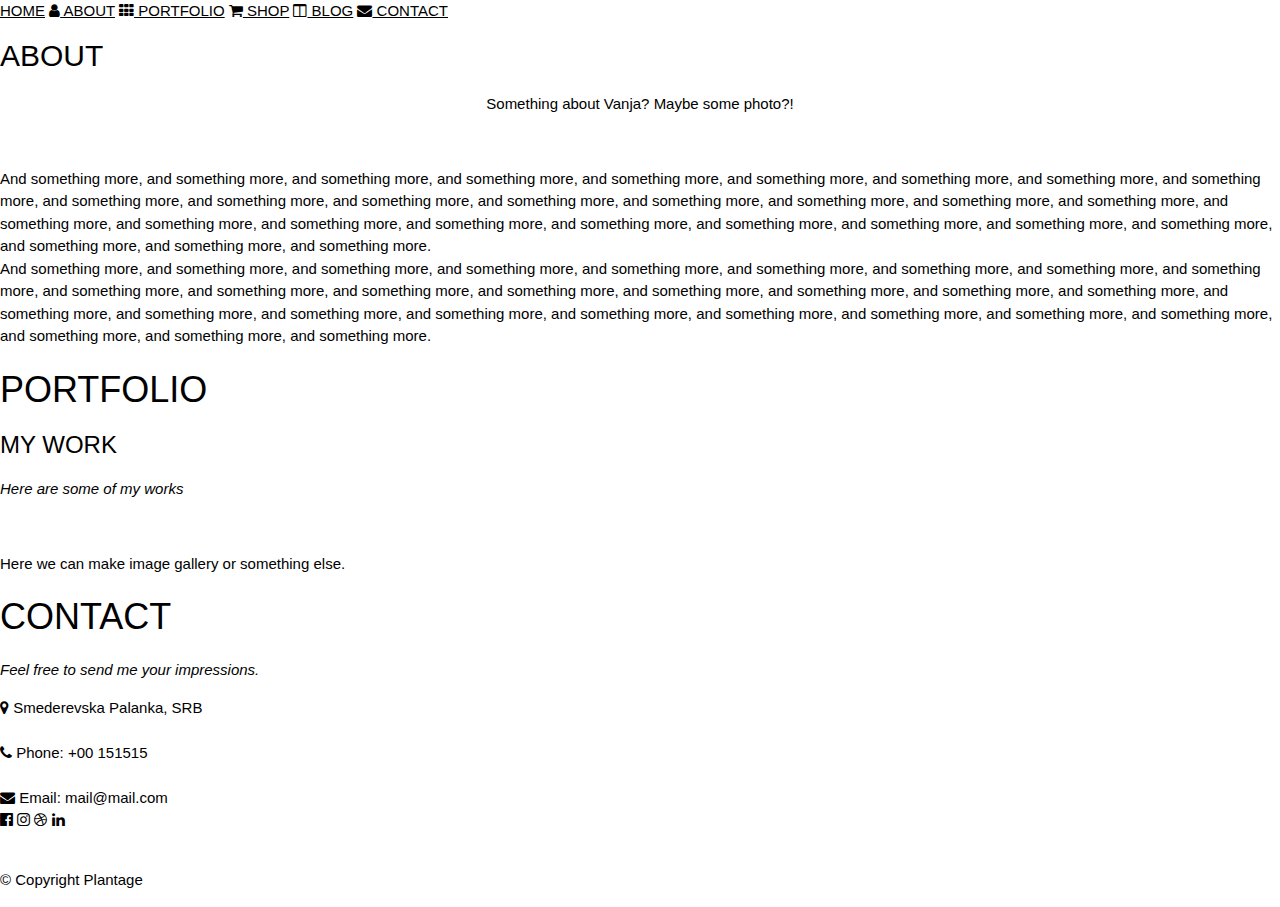
==== index.html @ 618244ea "Add files via upload" ====
<!DOCTYPE html>
<html>
<head>
<meta charset="UTF-8">
<meta name="viewport" content="width=device-width, initial-scale=1.0">
<title>Plantage</title>
<link rel="stylesheet"  type="text/css" href="css/style.css">
<link rel="stylesheet" href="https://fonts.googleapis.com/css?family=Lato">
<link rel="stylesheet" href="https://cdnjs.cloudflare.com/ajax/libs/font-awesome/4.7.0/css/font-awesome.min.css">
<link rel="stylesheet" href="https://www.w3schools.com/w3css/4/w3.css">
<script src="js/index.js"></script>
<!--[if lt IE 9]>
  <script src="https://oss.maxcdn.com/libs/html5shiv/3.7.0/html5shiv.js"></script>
<![endif]-->
</head>

<body>

<!-- Header -->

  	<!-- Navigation bar -->
    <div id="nav">
      <a href="index.html">HOME</a>
      <a href="#about"><i class="fa fa-user"></i> ABOUT</a>
      <a href="#portfolio"><i class="fa fa-th"></i> PORTFOLIO</a>
      <a href="shop.html"><i class="fa fa-shopping-cart"></i> SHOP</a>
      <a href="blog.html"><i class="fa fa-columns"></i> BLOG</a>
      <a href="#contact"><i class="fa fa-envelope"></i> CONTACT</a>
    </div>

    <!-- Navigation bar for smaller screens -->
    

  <!-- About -->
  <div id="about">
  	<h2>ABOUT</h2>
  	<p style="text-align: center;">Something about Vanja? Maybe some photo?!</p><br>
  	<p>And something more, and something more, and something more, and something more, and something more, and something more, and something more, and something more, and something more, and something more, and something more, and something more, and something more, and something more, and something more, and something more, and something more, and something more, and something more, and something more, and something more, and something more, and something more, and something more, and something more, and something more, and something more, and something more, and something more.<br>
  	And something more, and something more, and something more, and something more, and something more, and something more, and something more, and something more, and something more, and something more, and something more, and something more, and something more, and something more, and something more, and something more, and something more, and something more, and something more, and something more, and something more, and something more, and something more, and something more, and something more, and something more, and something more, and something more, and something more.</p>
  </div>

<!-- Split About section and Portfolio section -->
  <div id="split"></div>

<!-- Portfolio -->
  <div id="portfolio">
  	<h1>PORTFOLIO</h1>
  </div>
  <div id="myWork">
  	<h3>MY WORK</h3>
  	<p><em>Here are some of my works</em></p><br>
  	<p>Here we can make image gallery or something else.</p> 
  </div>

<!-- Contact -->
  <div id="contact">
    <h1>CONTACT</h1>
  </div>
  <div id="contactInfo">
  	<p><em>Feel free to send me your impressions.</em></p>
  </div>
  <div id="contactIcons">
  	<i class="fa fa-map-marker"></i>  Smederevska Palanka, SRB<br><br>
    <i class="fa fa-phone"></i>  Phone: +00 151515<br><br>
    <i class="fa fa-envelope"></i>  Email: mail@mail.com<br>
  </div>

<!-- Footer -->
  <div id="footer">
    <i class="fa fa-facebook-official"></i>
    <a href="https://www.instagram.com/valentina_talijan/?hl=en" target="_blank"><i class="fa fa-instagram"></i></a>
    <a href="https://dribbble.com/ValentinaTalijan" target="_blank"><i class="fa fa-dribbble"></i></a>
    <i class="fa fa-linkedin"></i><br><br>
    <p>&copy; Copyright Plantage</p>
  </div>
 
</body>
</html>
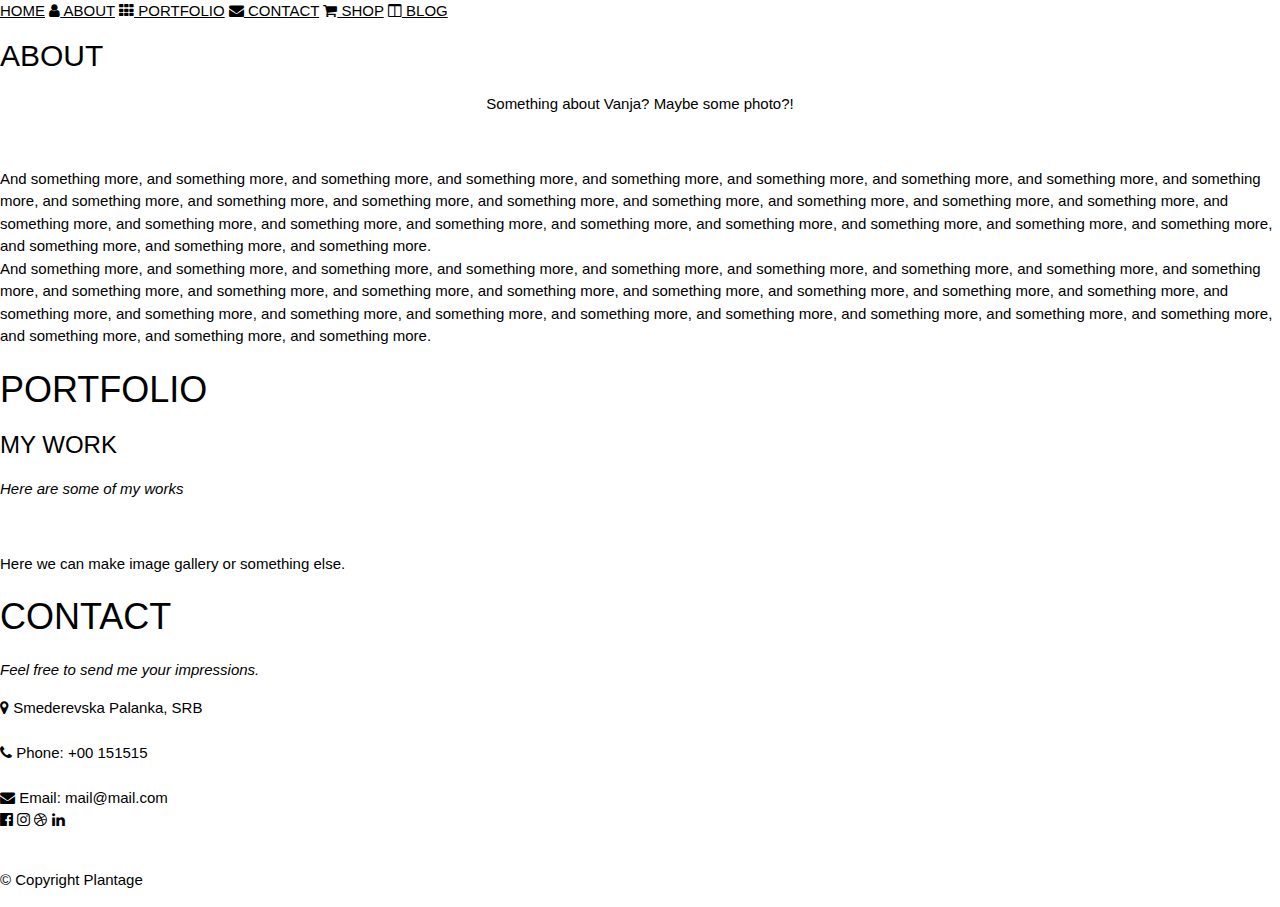
==== commit 47a84f08: "Add files via upload" ====
--- a/index.html
+++ b/index.html
@@ -23,9 +23,9 @@
       <a href="index.html">HOME</a>
       <a href="#about"><i class="fa fa-user"></i> ABOUT</a>
       <a href="#portfolio"><i class="fa fa-th"></i> PORTFOLIO</a>
+      <a href="#contact"><i class="fa fa-envelope"></i> CONTACT</a>
       <a href="shop.html"><i class="fa fa-shopping-cart"></i> SHOP</a>
       <a href="blog.html"><i class="fa fa-columns"></i> BLOG</a>
-      <a href="#contact"><i class="fa fa-envelope"></i> CONTACT</a>
     </div>
 
     <!-- Navigation bar for smaller screens -->
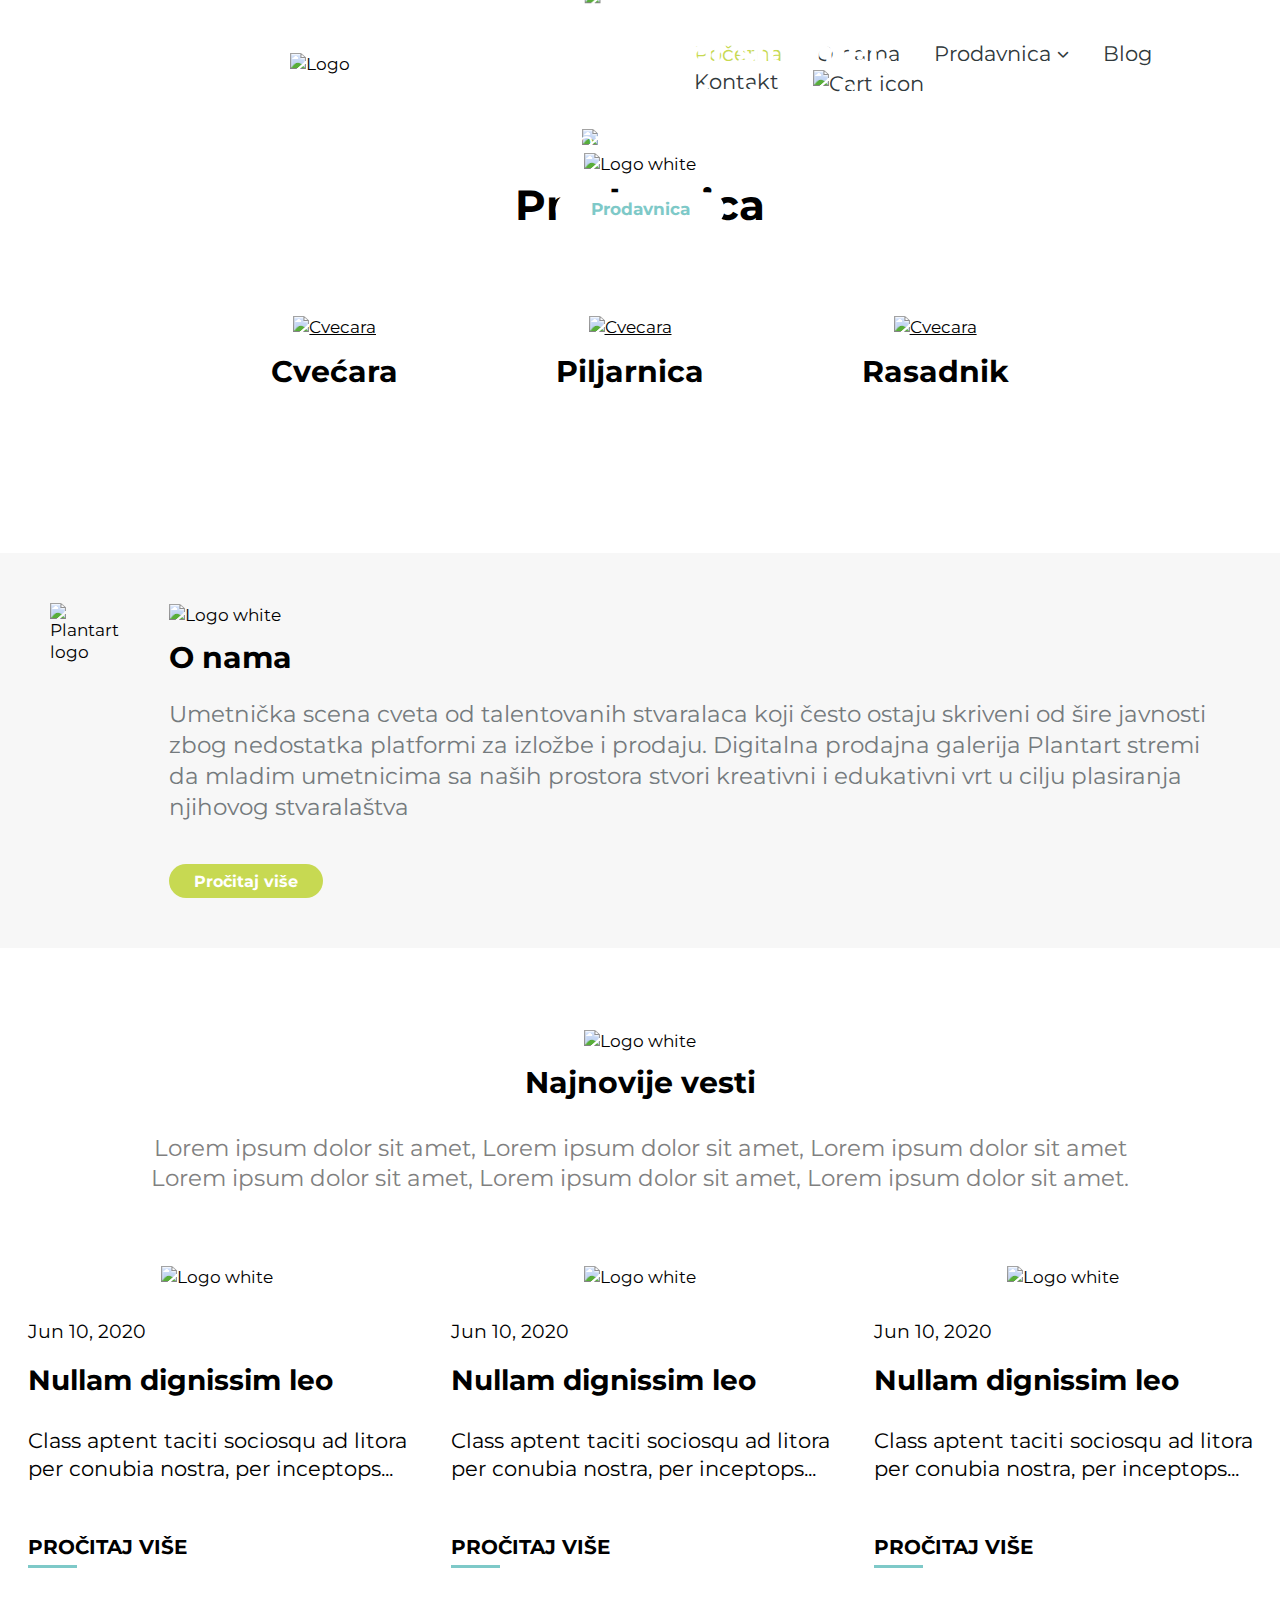
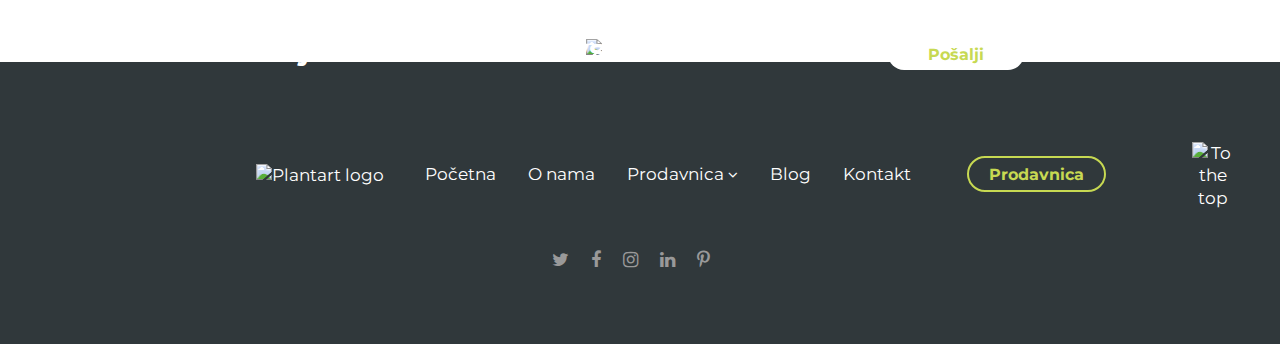
==== commit a7777c9c: "Add files via upload" ====
--- a/index.html
+++ b/index.html
@@ -3,12 +3,13 @@
 <head>
 <meta charset="UTF-8">
 <meta name="viewport" content="width=device-width, initial-scale=1.0">
-<title>Plantage</title>
-<link rel="stylesheet"  type="text/css" href="css/style.css">
-<link rel="stylesheet" href="https://fonts.googleapis.com/css?family=Lato">
+<title>Plantart</title>
+<link rel="stylesheet" type="text/css" href="css/style.css">
+<link rel="stylesheet" href="https://fonts.googleapis.com/css?family=Montserrat">
 <link rel="stylesheet" href="https://cdnjs.cloudflare.com/ajax/libs/font-awesome/4.7.0/css/font-awesome.min.css">
 <link rel="stylesheet" href="https://www.w3schools.com/w3css/4/w3.css">
-<script src="js/index.js"></script>
+<script src="https://ajax.googleapis.com/ajax/libs/jquery/3.4.1/jquery.min.js"></script>
+<script src="js/index.js" async></script>
 <!--[if lt IE 9]>
   <script src="https://oss.maxcdn.com/libs/html5shiv/3.7.0/html5shiv.js"></script>
 <![endif]-->
@@ -17,61 +18,208 @@
 <body>
 
 <!-- Header -->
-
-  	<!-- Navigation bar -->
-    <div id="nav">
-      <a href="index.html">HOME</a>
-      <a href="#about"><i class="fa fa-user"></i> ABOUT</a>
-      <a href="#portfolio"><i class="fa fa-th"></i> PORTFOLIO</a>
-      <a href="#contact"><i class="fa fa-envelope"></i> CONTACT</a>
-      <a href="shop.html"><i class="fa fa-shopping-cart"></i> SHOP</a>
-      <a href="blog.html"><i class="fa fa-columns"></i> BLOG</a>
-    </div>
-
-    <!-- Navigation bar for smaller screens -->
-    
+<header class="head">
+  <!-- Logo -->
+  <div id="logo" class="header_content" style="flex-grow: 1;">
+    <img src="images/Logo.png" alt="Logo" max-width="100%">
+  </div>
+
+  <!-- Navigation bar -->
+  <div id="nav" class="header_content" style="flex-grow: 1;">
+    <a href="index.html" class="current">Početna</a>
+    <a href="onama.html">O nama</a>
+    <div class="dropdown">
+    <a href="#">Prodavnica <i class="fa fa-angle-down"></i></a>
+      <div class="dropdown_content">
+        <a href="cvecara_meni.html">Cvećara</a>
+        <a href="piljarnica_meni.html">Piljarnica</a>
+        <a href="rasadnik.html">Rasadnik</a>
+      </div>
+    </div>
+    <a href="blog.html">Blog</a>
+    <a href="kontakt.html">Kontakt</a>
+    <a href="korpa.html" style="position: relative;"><img src="images/cart.png" alt="Cart icon" max-width="100%">
+    <span id="cart"></span></a>
+  </div>
+
+</header>
+<!-- End header -->
+
+  <!-- Navigation bar for smaller screens -->
+  
+  <!-- Section 1 -->
+  <div id="section1">
+    <img src="images/Hero.jpg" alt="Hero image" width="100%">
+
+    <div class="hero_container">
+      <img src="images/logowhite.png" alt="Logo white" max-width="100%">
+      <p style="font-size: 2.44vw; margin-top: 20px;"><strong>Lorem ipsum dolor sit amet,<br>
+      consectetur adipiscing elit.</strong></p>
+      <p style="font-size: 1.82vw; margin-top: -30px;">Excepteur sint occaecat cupidatat</p>
+      <a href="prodavnica.html"><button id="prodavnica_btn">Prodavnica</button></a>
+
+      <div style="text-align:center">
+        <span class="dot" onclick="currentSlide(1)" style="background-color: white;"></span> 
+        <span class="dot" onclick="currentSlide(2)"></span> 
+        <span class="dot" onclick="currentSlide(3)"></span> 
+      </div>
+    </div>
+  </div>
+
+  <!-- Section 2-->
+  <div id="section2">
+    <img src="images/Logo green.png" alt="Logo white" max-width="100%">
+    <p>Prodavnica</p>
+
+    <div class="prodMenu">
+      <a href="cvecara_meni.html"><img src="images/cvecara.png" alt="Cvecara" width="100%"></a>
+      <p>Cvećara</p>
+    </div>
+
+    <div id="piljarnica" class="prodMenu">
+      <a href="piljarnica_meni.html"><img src="images/piljarnica.png" alt="Cvecara" width="100%"></a>
+      <p>Piljarnica</p>
+    </div>
+
+    <div class="prodMenu">
+      <a href="rasadnik.html"><img src="images/rasadnik.png" alt="Cvecara" width="100%"></a>
+      <p>Rasadnik</p>
+    </div>
+
+  </div>
 
   <!-- About -->
   <div id="about">
-  	<h2>ABOUT</h2>
-  	<p style="text-align: center;">Something about Vanja? Maybe some photo?!</p><br>
-  	<p>And something more, and something more, and something more, and something more, and something more, and something more, and something more, and something more, and something more, and something more, and something more, and something more, and something more, and something more, and something more, and something more, and something more, and something more, and something more, and something more, and something more, and something more, and something more, and something more, and something more, and something more, and something more, and something more, and something more.<br>
-  	And something more, and something more, and something more, and something more, and something more, and something more, and something more, and something more, and something more, and something more, and something more, and something more, and something more, and something more, and something more, and something more, and something more, and something more, and something more, and something more, and something more, and something more, and something more, and something more, and something more, and something more, and something more, and something more, and something more.</p>
-  </div>
-
-<!-- Split About section and Portfolio section -->
-  <div id="split"></div>
-
-<!-- Portfolio -->
-  <div id="portfolio">
-  	<h1>PORTFOLIO</h1>
-  </div>
-  <div id="myWork">
-  	<h3>MY WORK</h3>
-  	<p><em>Here are some of my works</em></p><br>
-  	<p>Here we can make image gallery or something else.</p> 
-  </div>
-
-<!-- Contact -->
-  <div id="contact">
-    <h1>CONTACT</h1>
-  </div>
-  <div id="contactInfo">
-  	<p><em>Feel free to send me your impressions.</em></p>
-  </div>
-  <div id="contactIcons">
-  	<i class="fa fa-map-marker"></i>  Smederevska Palanka, SRB<br><br>
-    <i class="fa fa-phone"></i>  Phone: +00 151515<br><br>
-    <i class="fa fa-envelope"></i>  Email: mail@mail.com<br>
-  </div>
+    <!-- Logo animation -->
+    <div style="position: relative;">
+      <div>
+  	    <img src="images/about.png" alt="Plantart logo" max-width="100%">
+      </div>
+
+      <video autoplay loop muted playsinline>
+        <source src="images/logoanimation.mp4" type="video/mp4">
+        <source src="images/logoanimation.ogg" type="video/ogg">
+        Your browser does not support HTML video.
+      </video>
+    </div>
+    <!-- End logo animation -->
+
+    <!-- About text -->
+    <div id="about_container2">
+      <img src="images/Logo green.png" alt="Logo white" max-width="100%">
+      <p style="margin-top: 10px; margin-bottom: 0;">O nama</p>
+
+      <div class="about-txt">
+        <p style="font-size: 1.375em; font-weight: normal; color: rgb(116, 122, 125);">Umetnička scena cveta od talentovanih stvaralaca koji često ostaju skriveni od šire javnosti zbog nedostatka platformi za izložbe i prodaju.
+        Digitalna prodajna galerija Plantart stremi da mladim umetnicima sa naših prostora stvori kreativni i edukativni vrt u cilju plasiranja njihovog stvaralaštva</p>
+      </div>
+      
+      <a href="onama.html"><button>Pročitaj više</button></a>
+    </div>
+    <!-- About text -->
+  </div>
+  <!-- End About -->
+
+  <!-- Poslednje vesti -->
+  <div id="poslednjeVesti">
+    <img src="images/Logo green.png" alt="Logo white" max-width="100%">
+  	<p style="margin-top: 10px; font-size: 1.875em; font-weight: bold;">Najnovije vesti</p>
+  	<p style="font-size: 1.375em; font-weight: normal; color: grey;">Lorem ipsum dolor sit amet, Lorem ipsum dolor sit amet, Lorem ipsum dolor sit amet<br> Lorem ipsum dolor sit amet, Lorem ipsum dolor sit amet, Lorem ipsum dolor sit amet.</p> 
+
+    <div id="clanci"> 
+      <div class="vest">
+        <img src="images/vesti1.jpg" alt="Logo white" max-width="100%">
+        <p style="font-size: 1.125em; margin-top: 30px;">Jun 10, 2020</p>
+        <p style="font-size: 1.75em; font-weight: bold; margin-top: 0;">Nullam dignissim leo</p>
+        <p style="font-size: 1.25em; margin-bottom: 50px;">Class aptent taciti sociosqu ad litora<br> per conubia nostra, per inceptops...</p>
+        <a href="#"><p>PROČITAJ VIŠE</p></a>
+        <hr>
+      </div>
+
+      <div id="vesti" class="vest">
+        <img src="images/vesti2.jpg" alt="Logo white" max-width="100%">
+        <p style="font-size: 1.125em; margin-top: 30px;">Jun 10, 2020</p>
+        <p style="font-size: 1.75em; font-weight: bold; margin-top: 0;">Nullam dignissim leo</p>
+        <p style="font-size: 1.25em; margin-bottom: 50px;">Class aptent taciti sociosqu ad litora<br> per conubia nostra, per inceptops...</p>
+        <a href="#"><p>PROČITAJ VIŠE</p></a>
+        <hr>
+      </div>
+
+      <div class="vest">
+        <img src="images/vesti3.jpg" alt="Logo white" max-width="100%">
+        <p style="font-size: 1.125em; margin-top: 30px;">Jun 10, 2020</p>
+        <p style="font-size: 1.75em; font-weight: bold; margin-top: 0;">Nullam dignissim leo</p>
+        <p style="font-size: 1.25em; margin-bottom: 50px;">Class aptent taciti sociosqu ad litora<br> per conubia nostra, per inceptops...</p>
+        <a href="#"><p>PROČITAJ VIŠE</p></a>
+        <hr>
+      </div>
+    </div>
+  </div>
+  <!-- End Poslednje vesti -->
+
+  <!-- Newsletter -->
+  <div id="newsletter">
+    <img src="images/Newsletter.jpg" alt="Newsletter" width="100%">
+
+    <div id="newsletter_content">
+      <div>
+      <p style="font-size: 2.1875vw; font-weight: bold;" class="div1">
+      Prijavi se na naš Newsletter</p>
+    </div>
+    <div>
+      <bottom id="newsletter_btn" class="div1">Pošalji</bottom>
+    </div>
+    </div>
+  </div>
+  <!-- End Newsletter -->
+
+  <!-- Newsletter form -->
+  <div id="newsletter_form">
+    <div id="nform_content">
+      <form id="addPost">
+        <span class="close_form">&times;</span>
+        <h3>Prijavi se za Newsletter</h3><br>
+
+        <div class="container forms">
+          <input type="text" id="fname" name="firstname" placeholder="Ime i prezime">
+          <input type="email" id="mail" name="email" placeholder="Email adresa">
+        </div>
+    
+        <div class="container sub">
+          <input type="submit" value="Prijavi se">
+        </div>
+      </div>
+    </form>
+  </div>
+  <!-- End Newsletter form -->
 
 <!-- Footer -->
   <div id="footer">
-    <i class="fa fa-facebook-official"></i>
-    <a href="https://www.instagram.com/valentina_talijan/?hl=en" target="_blank"><i class="fa fa-instagram"></i></a>
-    <a href="https://dribbble.com/ValentinaTalijan" target="_blank"><i class="fa fa-dribbble"></i></a>
-    <i class="fa fa-linkedin"></i><br><br>
-    <p>&copy; Copyright Plantage</p>
+
+    <div id="footer_nav">
+      <div>
+        <img src="images/Logo.png" alt="Plantart logo" max-width="100%">
+      </div>
+      
+      <div>
+        <a href="index.html">Početna</a>
+        <a href="#about">O nama</a>
+        <a href="prodavnica.html">Prodavnica <i class="fa fa-angle-down"></i></a>
+        <a href="blog.html">Blog</a>
+        <a href="#contact">Kontakt</a>
+      </div>
+ 
+      <a href="prodavnica.html"><button id="footer_prodavnica">Prodavnica</button></a>
+      <a href="#logo" id="up_btn"><img src="images/Arrow.png" alt="To the top" width="100%"></a>
+    </div>
+
+    <div id="social_media">
+      <a href="#"><i class="fa fa-twitter"></i></a>
+      <a href="#"><i class="fa fa-facebook"></i></a>
+      <a href="#" target="_blank"><i class="fa fa-instagram"></i></a>
+      <i class="fa fa-linkedin"></i>
+      <i class="fa fa-pinterest-p"></i><br><br>
+    </div>
   </div>
  
 </body>
--- a/css/style.css
+++ b/css/style.css
@@ -0,0 +1,467 @@
+
+header, section, footer, aside, nav, main, article, figure {
+  display: block; 
+}
+
+* {
+  box-sizing: border-box; 
+  font-family: "Montserrat", sans-serif;
+}
+
+html {
+  scroll-behavior: smooth;
+}
+
+body {
+  font-size: 100%;
+  font-size-adjust: 0.58;
+  margin: 0;
+  padding: 0;
+}
+
+/* Header */
+.head {
+  display: flex;
+  flex-direction: row;
+  align-items: center;
+}
+
+.header_content {
+  width: 50%;
+  padding: 30px 0;
+}
+
+#logo {
+  text-align: center;
+}
+
+/* Navigation menu */
+#nav {
+  padding-left: 40px;
+  padding-top: 40px;
+  font-size: 1.25em;
+}
+
+#nav a {
+  text-decoration: none;
+  padding: 14px;
+  color: rgb(48, 56, 59);
+}
+
+.dropdown {
+   position: relative;
+   display: inline-block;
+}
+
+.dropdown_content {
+  display: none;
+  position: absolute;
+  min-width: 130px;
+  background-color: white;
+  box-shadow: 0px 8px 16px 0px rgba(0,0,0,0.2);
+  z-index: 1;
+}
+
+.dropdown_content a {
+  display: block;
+  font-size: 1em;
+}
+
+.dropdown_content a:hover {
+  background-color: rgb(242, 242, 242);
+}
+
+.dropdown:hover .dropdown_content {
+  display: block;
+}
+
+#nav a:hover {
+  color: black;
+}
+
+#nav a.current {
+  color: rgb(199, 217, 82);
+}
+
+/* Section1 */
+#section1 {
+  color: white;
+  text-align: center;
+  position: relative;
+}
+
+#section1 a {
+  text-decoration: none;
+}
+
+.hero_container {
+  position: absolute;
+  top: 40%;
+  left: 50%;
+  transform: translate(-50%, -50%);
+}
+
+#prodavnica_btn {
+  border: none;
+  border-radius: 30px;
+  padding: 5px 35px; 
+  margin-top: 10px;
+  margin-bottom: 40px;
+  color: rgb(126, 201, 200);
+  font-size: 1.25vw;
+  font-weight: bold;
+  background-color: white;
+  transition: all 0.3s;
+}
+
+#prodavnica_btn:hover {
+  cursor: pointer;
+}
+
+.dot {
+  cursor: pointer;
+  height: 12px;
+  width: 12px;
+  margin: 0 5px;
+  border: 1px solid white;
+  border-radius: 50%;
+  display: inline-block;
+}
+
+/* Section 2*/
+#section2 {
+  text-align: center;
+}
+
+#section2 p {
+  text-align: center;
+  margin-top: 0;
+  font-size: 2.625em;
+  font-weight: bold;
+  margin-bottom: 80px; 
+}
+
+.prodMenu {
+  display: inline-block;
+}
+
+#section2 .prodMenu p {
+  font-size: 1.875em;
+  padding-top: 12px;
+}
+
+#piljarnica {
+  margin-right: 12%;
+  margin-left: 12%;
+}
+
+.prodMenu img {
+  transition: all ease 0.2s;
+}
+
+.prodMenu img:hover {
+  box-shadow: 6px 6px 10px rgb(230, 230, 230);
+  border-radius: 12px;
+}
+
+/* About */
+#about {
+  margin-top: 80px;
+  background-color: rgb(247, 247, 247);
+  padding: 50px 50px;
+  display: flex;
+  flex-direction: row;
+  justify-content: center;
+  position: relative;
+}
+
+#about video {
+  width: 400px;
+  border-radius: 200px;
+  position: absolute;
+  top: 50%;
+  left: 35%;
+  transform: translate(-50%, -50%);
+}
+
+#about_container2 img {
+  padding-left: 50px;
+}
+
+#about p {
+  text-align: left;
+  font-size: 1.875em;
+  font-weight: bold;
+  padding-left: 50px;
+}
+
+#about_container2 button {
+  border: none; 
+  border-radius: 50px;
+  padding: 6px 25px; 
+  color: white;
+  font-weight: bold;
+  background-color: rgb(199, 217, 82);
+  margin-left: 50px; 
+  margin-top: 20px;
+  cursor: pointer;
+  transition: all 0.3s;
+}
+
+#about_container2 button:hover {
+  background-color: rgb(208, 223, 109);
+}
+
+/* Poslednje vesti */
+#poslednjeVesti {
+  text-align: center;
+  padding-top: 80px;
+}
+
+#clanci {
+  text-align: center;
+}
+
+.vest {
+  display: inline-block;
+  margin-top: 50px;
+}
+
+.vest p {
+  text-align: left;
+}
+
+.vest a {
+  text-decoration: none; 
+  font-size: 1.25em;
+  font-weight: bold;
+}
+
+.vest hr {
+  width: 13%;
+  border-width: 3px;
+  margin-top: -15px;
+  border-color: rgb(126, 201, 200);
+}
+
+#vesti {
+  margin-right: 40px;
+  margin-left: 40px;
+}
+
+/* Newsletter */
+#newsletter {
+  color: white;
+  margin-top: 50px;
+  text-align: center;
+  position: relative;
+}
+
+#newsletter_content {
+  display: flex;
+  flex-direction: row;
+  justify-content: space-between;
+  align-items: baseline;
+  position: absolute;
+  top: 50%;
+  left: 50%;
+  transform: translate(-50%, -50%);
+  width: 60%;
+}
+
+.div1 {
+  /*display: inline-block;*/
+}
+
+#newsletter_btn {
+  border-radius: 50px;
+  padding: 6px 40px; 
+  background-color: white;
+  color: rgb(199, 217, 82);
+  font-weight: bold;
+  transition: all 0.3s;
+}
+
+#newsletter_btn:hover {
+  background-color: rgb(242, 242, 242);
+  cursor: pointer;
+}
+
+#newsletter_form {
+  display: none;
+  position: fixed; 
+  z-index: 1;
+  padding-top: 200px;
+  left: 0;
+  top: 0; 
+  width: 100%;
+  height: 100%;
+  overflow: auto; 
+  background-color: rgb(0,0,0); 
+  background-color: rgba(0,0,0,0.7); 
+  -webkit-animation-name: zoom;
+  -webkit-animation-duration: 0.6s;
+  animation-name: zoom;
+  animation-duration: 0.6s;
+}
+
+@-webkit-keyframes zoom {
+  from {-webkit-transform:scale(0)} 
+  to {-webkit-transform:scale(1)}
+}
+
+@keyframes zoom {
+  from {transform:scale(0)} 
+  to {transform:scale(1)}
+}
+
+#nform_content {
+  display: block;
+  background-color: rgb(199, 217, 82);
+  width: 60%;
+  margin: auto;
+  padding: 26px 32px;
+}
+
+.container {
+  padding: 24px;
+  background-color: rgb(241, 241, 241);
+}
+
+.forms {
+  margin-top: 26px;
+}
+
+.sub {
+  margin-bottom: 14px;
+  padding-bottom: 26px;
+}
+
+input[type=text], input[type=submit], input[type=email] {
+  width: 100%;
+  padding: 12px;
+  margin: 8px 0;
+  display: inline-block;
+  border: 1px solid rgb(204, 204, 204);
+  box-sizing: border-box;
+}
+
+input[type=submit] {
+  background-color: rgb(126, 201, 200);
+  color: white;
+  border: none;
+}
+
+input[type=submit]:hover {
+  opacity: 0.8;
+  cursor: pointer;
+}
+
+.close_form {
+  position: absolute;
+  right: 55px;
+  top: 35px;
+  color: white;
+  font-size: 50px;
+  font-weight: bold;
+  transition: all 0.3s;
+}
+
+.close_form:hover {
+  color: rgb(242, 242, 242);
+  cursor: pointer;
+}
+/* Newsletter form */
+
+/* Footer */
+#footer {
+	background-color: rgb(48, 56, 59);
+	text-align: center;
+	padding: 50px 0;
+}
+
+#footer_nav {
+  margin-bottom: 40px; 
+  margin-top: 30px;
+  padding-left: 20%;
+  color: white;
+  display: flex;
+  flex-direction: row;
+  align-items: baseline;
+  font-size: 1em; 
+  justify-content: space-between;
+}
+
+#footer_nav a {
+  text-decoration: none;
+  padding: 0 14px; 
+}
+
+#footer_prodavnica {
+  background-color: rgb(48, 56, 59);
+  border: 2px solid rgb(199, 217, 82);
+  border-radius: 50px;
+  padding: 5px 20px;
+  color: rgb(199, 217, 82);
+  font-weight: bold;
+}
+
+#up_btn {
+  width: 7%;
+  margin-right: 3%;
+  margin-left: 3%;
+}
+
+#footer_prodavnica:hover {
+  cursor: pointer;
+}
+
+#social_media i {
+	font-size: 1.2em;
+	color: rgb(153, 153, 153);
+	padding-right: 18px;
+}
+
+#social_media i:hover {
+	color: lightgrey;
+  cursor: pointer;
+}
+
+/* Lower screens */
+/*@media screen and (max-width: 1440px) {
+  #nav {
+    padding-left: 20px;
+  }
+
+  #about video {
+    width: 350px;
+    left: 30%;
+  }
+
+  #up_btn {
+    width: 8%;
+    margin-right: 3%;
+    margin-left: 10%;
+  }
+}
+
+@media screen and (max-width: 1440px) {
+  #nav {
+    font-size: 1.10em;
+  }
+
+  #nav a {
+    padding: 6px;
+  }
+  
+  #about video {
+    width: 350px;
+    left: 32%;
+  }
+
+  #up_btn {
+    width: 15%;
+    margin-right: 3%;
+    margin-left: 10%;
+  }
+}*/
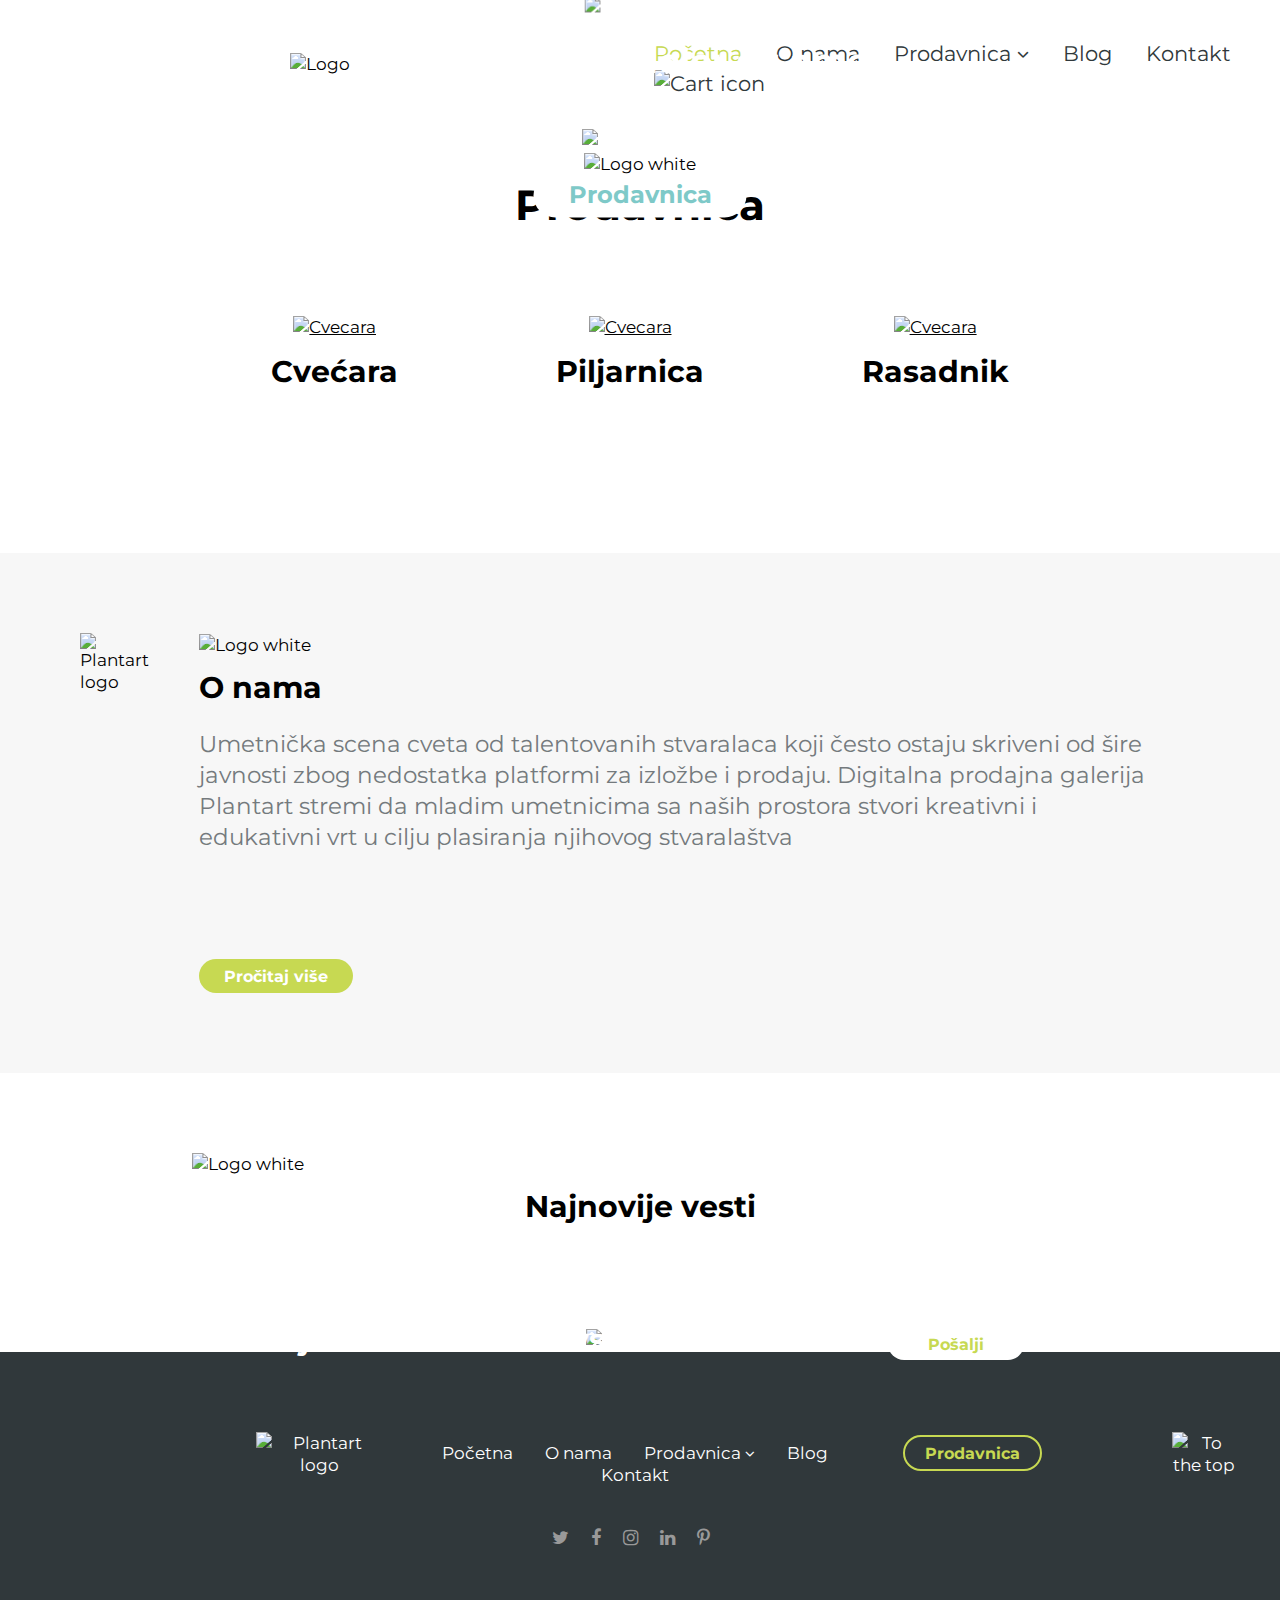
==== commit 68ed5857: "Update index.html" ====
--- a/index.html
+++ b/index.html
@@ -42,10 +42,33 @@
     <span id="cart"></span></a>
   </div>
 
+  <!-- Navigation bar for smaller screens -->
+  <div id="mob-nav">
+    <a href="javascript:void(0)" class="closebtn" onclick="closeMenu()">&times;</a>
+    
+    <div class="overlay-content">
+      <a href="index.html" class="active">Početna</a>
+      <a href="onama.html">O nama</a>
+      <div class="dropdown">
+      <a href="#" class="prod" onclick="openSubmenu()">Prodavnica <i class="fa fa-angle-down"></i></a>
+        <div class="dropdown_content">
+          <a href="cvecara_meni.html" style="font-size: 24px;">Cvećara</a>
+          <a href="piljarnica_meni.html" style="font-size: 24px;">Piljarnica</a>
+          <a href="rasadnik.html" style="font-size: 24px;">Rasadnik</a>
+        </div>
+      </div>
+      <a href="blog.html">Blog</a>
+      <a href="kontakt.html">Kontakt</a>
+    </div>
+  </div>
+
+  <a href="korpa.html" style="position: relative; margin-right: 40px;" class="mob-cart"><img src="images/cart.png" alt="Cart icon" max-width="100%"><span id="cart"></span></a>
+
+  <span class="menu-icon" onclick="openMenu()">&#9776;</span>
+  <!-- End navigation bar dor smaller screens -->
+
 </header>
 <!-- End header -->
-
-  <!-- Navigation bar for smaller screens -->
   
   <!-- Section 1 -->
   <div id="section1">
@@ -53,9 +76,8 @@
 
     <div class="hero_container">
       <img src="images/logowhite.png" alt="Logo white" max-width="100%">
-      <p style="font-size: 2.44vw; margin-top: 20px;"><strong>Lorem ipsum dolor sit amet,<br>
+      <p><strong>Lorem ipsum dolor sit amet,<br>
       consectetur adipiscing elit.</strong></p>
-      <p style="font-size: 1.82vw; margin-top: -30px;">Excepteur sint occaecat cupidatat</p>
       <a href="prodavnica.html"><button id="prodavnica_btn">Prodavnica</button></a>
 
       <div style="text-align:center">
@@ -68,7 +90,7 @@
 
   <!-- Section 2-->
   <div id="section2">
-    <img src="images/Logo green.png" alt="Logo white" max-width="100%">
+    <img src="images/Logo Green.png" alt="Logo white" max-width="100%">
     <p>Prodavnica</p>
 
     <div class="prodMenu">
@@ -92,7 +114,7 @@
   <div id="about">
     <!-- Logo animation -->
     <div style="position: relative;">
-      <div>
+      <div class="about-image">
   	    <img src="images/about.png" alt="Plantart logo" max-width="100%">
       </div>
 
@@ -106,7 +128,7 @@
 
     <!-- About text -->
     <div id="about_container2">
-      <img src="images/Logo green.png" alt="Logo white" max-width="100%">
+      <img src="images/Logo Green.png" alt="Logo white" max-width="100%">
       <p style="margin-top: 10px; margin-bottom: 0;">O nama</p>
 
       <div class="about-txt">
@@ -122,37 +144,11 @@
 
   <!-- Poslednje vesti -->
   <div id="poslednjeVesti">
-    <img src="images/Logo green.png" alt="Logo white" max-width="100%">
-  	<p style="margin-top: 10px; font-size: 1.875em; font-weight: bold;">Najnovije vesti</p>
-  	<p style="font-size: 1.375em; font-weight: normal; color: grey;">Lorem ipsum dolor sit amet, Lorem ipsum dolor sit amet, Lorem ipsum dolor sit amet<br> Lorem ipsum dolor sit amet, Lorem ipsum dolor sit amet, Lorem ipsum dolor sit amet.</p> 
-
-    <div id="clanci"> 
-      <div class="vest">
-        <img src="images/vesti1.jpg" alt="Logo white" max-width="100%">
-        <p style="font-size: 1.125em; margin-top: 30px;">Jun 10, 2020</p>
-        <p style="font-size: 1.75em; font-weight: bold; margin-top: 0;">Nullam dignissim leo</p>
-        <p style="font-size: 1.25em; margin-bottom: 50px;">Class aptent taciti sociosqu ad litora<br> per conubia nostra, per inceptops...</p>
-        <a href="#"><p>PROČITAJ VIŠE</p></a>
-        <hr>
-      </div>
-
-      <div id="vesti" class="vest">
-        <img src="images/vesti2.jpg" alt="Logo white" max-width="100%">
-        <p style="font-size: 1.125em; margin-top: 30px;">Jun 10, 2020</p>
-        <p style="font-size: 1.75em; font-weight: bold; margin-top: 0;">Nullam dignissim leo</p>
-        <p style="font-size: 1.25em; margin-bottom: 50px;">Class aptent taciti sociosqu ad litora<br> per conubia nostra, per inceptops...</p>
-        <a href="#"><p>PROČITAJ VIŠE</p></a>
-        <hr>
-      </div>
-
-      <div class="vest">
-        <img src="images/vesti3.jpg" alt="Logo white" max-width="100%">
-        <p style="font-size: 1.125em; margin-top: 30px;">Jun 10, 2020</p>
-        <p style="font-size: 1.75em; font-weight: bold; margin-top: 0;">Nullam dignissim leo</p>
-        <p style="font-size: 1.25em; margin-bottom: 50px;">Class aptent taciti sociosqu ad litora<br> per conubia nostra, per inceptops...</p>
-        <a href="#"><p>PROČITAJ VIŠE</p></a>
-        <hr>
-      </div>
+    <img src="images/Logo green.png" alt="Logo white" style="max-width: 100%; margin: auto; display: block;">
+  	<p style="margin-top: 10px; font-size: 1.875em; font-weight: bold; text-align: center; margin-bottom: 0;">Najnovije vesti</p>
+
+    <div id="clanci" class="row"> 
+      
     </div>
   </div>
   <!-- End Poslednje vesti -->
@@ -163,9 +159,10 @@
 
     <div id="newsletter_content">
       <div>
-      <p style="font-size: 2.1875vw; font-weight: bold;" class="div1">
+      <p class="div1">
       Prijavi se na naš Newsletter</p>
     </div>
+
     <div>
       <bottom id="newsletter_btn" class="div1">Pošalji</bottom>
     </div>
@@ -223,4 +220,4 @@
   </div>
  
 </body>
-</html>+</html>
--- a/css/style.css
+++ b/css/style.css
@@ -83,6 +83,74 @@
   color: rgb(199, 217, 82);
 }
 
+#cart {
+  display: none;
+  position: absolute; 
+  top: 6px;
+  left: 27px; 
+  width: 23px;
+  height: 23px;
+  background-color: rgb(199, 217, 82); 
+  color: white;
+  font-size: 13px;
+  font-weight: bold;
+  border-radius: 50%; 
+  text-align: center;
+  padding-top: 2px;
+}
+
+/* Navigation on small screens */
+#mob-nav {
+  display: none;
+  background-color: grey;
+  color: white;
+  height: 100%;
+  width: 0;
+  position: fixed;
+  z-index: 1;
+  top: 0;
+  right: 0;
+  background-color: rgb(0,0,0);
+  background-color: rgba(0,0,0, 0.9);
+  overflow-x: hidden;
+  transition: 0.5s;
+}
+
+.menu-icon {
+  display: none;
+  font-size: 40px; 
+  cursor:pointer; 
+  margin-right: 60px;
+}
+
+.overlay-content {
+  position: relative;
+  top: 25%;
+  width: 100%;
+  text-align: center;
+  margin-top: 30px;
+}
+
+#mob-nav a {
+  padding: 8px;
+  text-decoration: none;
+  font-size: 32px;
+  display: block;
+  color: #818181;
+  transition: 0.3s;
+}
+
+#mob-nav a:hover, #mob-nav a:focus {
+  color: #f1f1f1;
+}
+
+#mob-nav .closebtn {
+  position: absolute;
+  top: 20px;
+  right: 45px;
+  font-size: 80px;
+}
+
 /* Section1 */
 #section1 {
   color: white;
@@ -99,6 +167,11 @@
   top: 40%;
   left: 50%;
   transform: translate(-50%, -50%);
+}
+
+.hero_container p {
+  font-size: 2.44vw;
+  margin-top: 20px;
 }
 
 #prodavnica_btn {
@@ -108,7 +181,7 @@
   margin-top: 10px;
   margin-bottom: 40px;
   color: rgb(126, 201, 200);
-  font-size: 1.25vw;
+  font-size: 1.5em;
   font-weight: bold;
   background-color: white;
   transition: all 0.3s;
@@ -168,11 +241,10 @@
 #about {
   margin-top: 80px;
   background-color: rgb(247, 247, 247);
-  padding: 50px 50px;
+  padding: 80px 150px;
   display: flex;
   flex-direction: row;
   justify-content: center;
-  position: relative;
 }
 
 #about video {
@@ -180,7 +252,7 @@
   border-radius: 200px;
   position: absolute;
   top: 50%;
-  left: 35%;
+  left: 50%;
   transform: translate(-50%, -50%);
 }
 
@@ -193,6 +265,12 @@
   font-size: 1.875em;
   font-weight: bold;
   padding-left: 50px;
+  padding-right: 50px; 
+}
+
+.about-txt {
+  height: 230px; 
+  overflow: hidden;
 }
 
 #about_container2 button {
@@ -214,39 +292,40 @@
 
 /* Poslednje vesti */
 #poslednjeVesti {
-  text-align: center;
   padding-top: 80px;
-}
-
-#clanci {
-  text-align: center;
-}
-
-.vest {
-  display: inline-block;
-  margin-top: 50px;
-}
-
-.vest p {
-  text-align: left;
-}
-
-.vest a {
-  text-decoration: none; 
+  width: 70%;
+  margin: auto;
+  padding-bottom: 50px;
+}
+
+.row {
+  display: -ms-flexbox; 
+  display: flex;
+  -ms-flex-wrap: wrap; 
+  flex-wrap: wrap;
+  justify-content: center;
+}
+
+.column {
+  -ms-flex: 33.33%; 
+  flex: 33.33%;
+  max-width: 33.33%;
+  margin-top: 100px;
+  padding: 0 20px;
+}
+
+.column a {
+  text-decoration: none;
   font-size: 1.25em;
-  font-weight: bold;
-}
-
-.vest hr {
+  font-weight: bold; 
+  cursor: pointer;
+}
+
+.column hr {
   width: 13%;
   border-width: 3px;
   margin-top: -15px;
   border-color: rgb(126, 201, 200);
-}
-
-#vesti {
-  margin-right: 40px;
-  margin-left: 40px;
 }
 
 /* Newsletter */
@@ -269,8 +348,9 @@
   width: 60%;
 }
 
-.div1 {
-  /*display: inline-block;*/
+#newsletter_content p {
+  font-size: 2.1875vw; 
+  font-weight: bold;
 }
 
 #newsletter_btn {
@@ -428,40 +508,279 @@
 }
 
 /* Lower screens */
-/*@media screen and (max-width: 1440px) {
+@media screen and (max-width: 1440px) {
+  #newsletter_form {
+    padding-top: 70px;
+  }
+
+  .close_form {
+    right: 30px;
+    top: 0;
+  }
+
+  #up_btn {
+    width: 9%;
+    margin-right: 3%;
+    margin-left: 10%;
+  }
+
+  #about {
+    padding: 80px 80px;
+  }
+}
+
+@media screen and (max-width: 1305px) {
+  #nav {
+    padding-left: 0;
+    font-size: 1.25em;
+  }
+}
+
+@media screen and (max-width: 1240px) {
   #nav {
     padding-left: 20px;
   }
 
-  #about video {
-    width: 350px;
-    left: 30%;
-  }
-
-  #up_btn {
-    width: 8%;
-    margin-right: 3%;
-    margin-left: 10%;
-  }
-}
-
-@media screen and (max-width: 1440px) {
+  #nav a {
+    padding: 10px;
+ }
+
+ #newsletter_form {
+    padding-top: 30px;
+  }
+
+ .close_form {
+    right: 30px;
+    top: 0;
+  }
+}
+
+@media screen and (max-width: 1170px) {
   #nav {
-    font-size: 1.10em;
+    padding-left: 0;
+  }
+}
+
+@media screen and (max-width: 1140px) {
+  #nav {
+    margin-left: -40px;
+  }
+
+  #nav a {
+    padding: 8px;
+  }
+}
+
+@media screen and (max-width: 1050px) {
+  #nav {
+    margin-left: -40px;
   }
 
   #nav a {
     padding: 6px;
   }
-  
-  #about video {
-    width: 350px;
-    left: 32%;
+}
+
+@media screen and (max-width: 1024px) {
+  #about {
+    padding: 80px 50px;
   }
 
   #up_btn {
-    width: 15%;
-    margin-right: 3%;
-    margin-left: 10%;
-  }
-}*/
+    width: 16%;
+  }
+
+  .hero_container p {
+    font-size: 2.74vw;
+  }
+
+  #prodavnica_btn {
+    font-size: 1.3em;
+  }
+}
+
+@media screen and (min-width: 1001px) {
+  .mob-cart {
+    display: none;
+  }
+}
+
+@media screen and (max-width: 1000px) {
+  #nav {
+    display: none;
+  }
+
+  #mob-nav {
+    display: block;
+  }
+
+  .menu-icon {
+    display: block;
+  }
+
+  .dropdown {
+    position: relative;
+    display: block;
+  }
+
+  .dropdown_content {
+    position: relative;
+    display: none;
+    width: 100%;
+    background-color: rgb(0,0,0);
+  }
+
+  .dropdown_content a {
+    font-size: 22px; 
+  }
+
+  #about {
+    padding: 80px 40px;
+    flex-direction: column;
+  }
+
+  #up_btn {
+    width: 100%;
+  }
+
+  #about_container2 img {
+    padding-left: 0;
+    margin: auto;
+    display: block;
+    padding-top: 100px;
+  }
+
+  .about-image img {
+    display: block;
+    margin: auto; 
+  }
+
+  #about_container2 p {
+    text-align: center;
+  }
+
+  #about_container2 a {
+    text-align: center;
+    margin: auto;
+    display: block; 
+  }
+
+  #about_container2 button {
+    margin-left: 0;
+  }
+}
+
+@media screen and (max-width: 768px) {
+  .hero_container p {
+    font-size: 3.2vw;
+  }
+
+  #prodavnica_btn {
+    font-size: 1.2em;
+    margin-top: 0;
+    margin-bottom: 20px;
+  }
+
+  .hero_container img {
+    width: 13%;
+  }
+
+  /* News */
+  .column {
+    -ms-flex: 100%;
+    flex: 100%;
+    max-width: 100%;
+  }
+
+  /* Newsletter */ 
+  #newsletter_content p {
+    font-size: 2.8vw; 
+  }
+
+  #newsletter_content {
+    width: 65%;
+  }
+
+  /* Footer */
+  #footer_nav {
+    padding-left: 0;
+    color: white;
+    display: flex;
+    flex-direction: column;
+    align-items: center;
+    font-size: 1em; 
+    justify-content: space-between;
+  }
+
+  #up_btn {
+    display: none;
+  }
+
+  #footer_nav div:first-child {
+    margin-bottom: 50px;
+  }
+
+  #footer_nav div:nth-child(2) {
+    margin-bottom: 50px;
+  }
+
+  #social_media {
+    margin-top: 50px;
+  }
+}
+
+@media screen and (max-width: 690px) {
+  .hero_container p {
+    visibility: hidden;
+    margin: -10px 0;
+  }
+
+  #prodavnica_btn {
+    font-size: 1.3em;
+    margin-bottom: 30px;
+  }
+
+  /* Section 2*/
+  #section2 {
+    padding: 0 30px;
+  }
+
+  #section2 p {
+    text-align: center;
+    margin-top: 0;
+    font-size: 2.625em;
+    font-weight: bold;
+    margin-bottom: 80px; 
+  }
+
+  .prodMenu {
+    display: block;
+  }
+
+  #section2 .prodMenu p {
+    font-size: 1.875em;
+    padding-top: 12px;
+    margin-bottom: 100px;
+  }
+
+  .prodMenu img {
+    width: 40%;
+    transition: all ease 0.2s;
+  }
+
+  .prodMenu img:hover {
+    box-shadow: 6px 6px 10px rgb(230, 230, 230);
+    border-radius: 12px;
+  }
+
+
+  /* About section */
+  #about_container2 {
+    margin-top: -10px;
+  }
+
+  #about_container2 button {
+    margin-top: 40px;
+  }
+
+}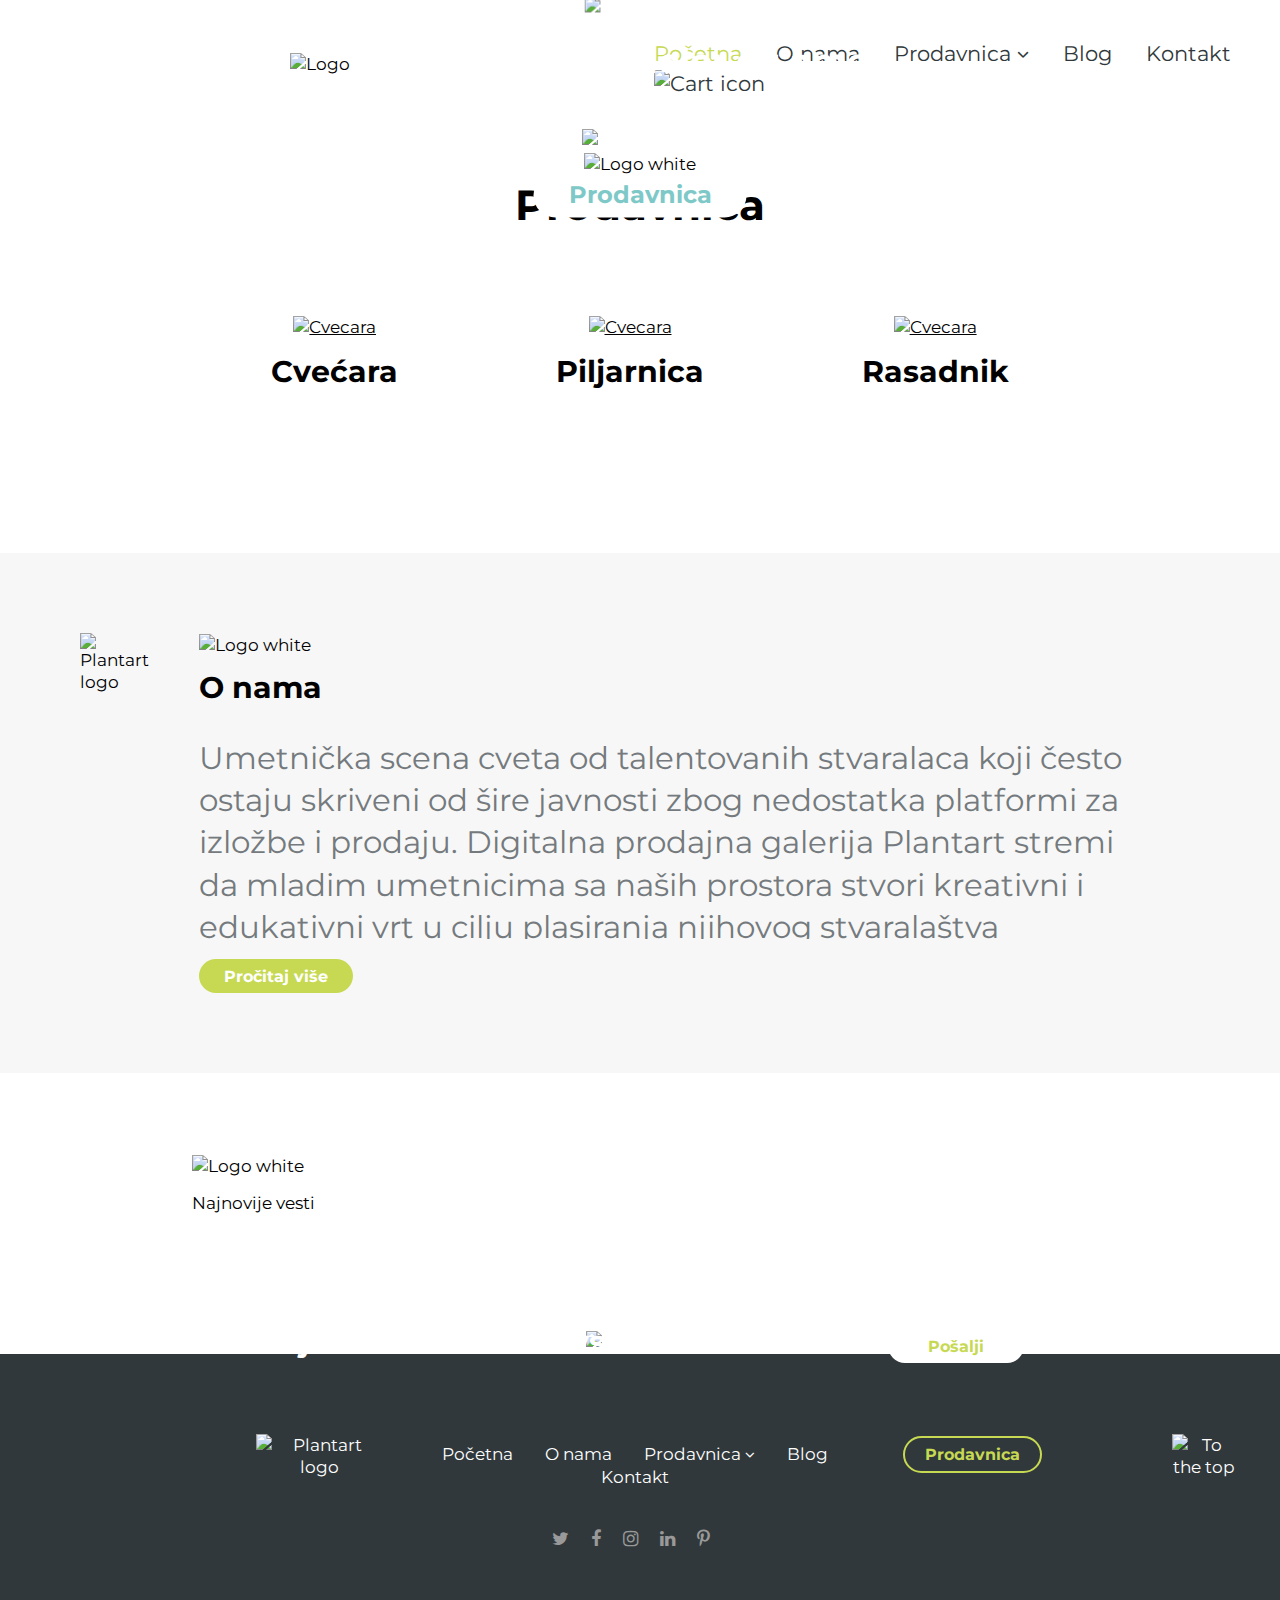
==== commit e0db78ed: "Add files via upload" ====
--- a/index.html
+++ b/index.html
@@ -10,9 +10,6 @@
 <link rel="stylesheet" href="https://www.w3schools.com/w3css/4/w3.css">
 <script src="https://ajax.googleapis.com/ajax/libs/jquery/3.4.1/jquery.min.js"></script>
 <script src="js/index.js" async></script>
-<!--[if lt IE 9]>
-  <script src="https://oss.maxcdn.com/libs/html5shiv/3.7.0/html5shiv.js"></script>
-<![endif]-->
 </head>
 
 <body>
@@ -129,10 +126,10 @@
     <!-- About text -->
     <div id="about_container2">
       <img src="images/Logo Green.png" alt="Logo white" max-width="100%">
-      <p style="margin-top: 10px; margin-bottom: 0;">O nama</p>
+      <p style="margin-top: 10px; margin-bottom: 0; font-size: 1.875em;" class="o-nama">O nama</p>
 
       <div class="about-txt">
-        <p style="font-size: 1.375em; font-weight: normal; color: rgb(116, 122, 125);">Umetnička scena cveta od talentovanih stvaralaca koji često ostaju skriveni od šire javnosti zbog nedostatka platformi za izložbe i prodaju.
+        <p style=" font-weight: normal; color: rgb(116, 122, 125);" class="about-paragraph">Umetnička scena cveta od talentovanih stvaralaca koji često ostaju skriveni od šire javnosti zbog nedostatka platformi za izložbe i prodaju.
         Digitalna prodajna galerija Plantart stremi da mladim umetnicima sa naših prostora stvori kreativni i edukativni vrt u cilju plasiranja njihovog stvaralaštva</p>
       </div>
       
@@ -144,8 +141,8 @@
 
   <!-- Poslednje vesti -->
   <div id="poslednjeVesti">
-    <img src="images/Logo green.png" alt="Logo white" style="max-width: 100%; margin: auto; display: block;">
-  	<p style="margin-top: 10px; font-size: 1.875em; font-weight: bold; text-align: center; margin-bottom: 0;">Najnovije vesti</p>
+    <img src="images/Logo green.png" alt="Logo white" class="vesti-logo" style="">
+  	<p class="najnovije-vesti" style="">Najnovije vesti</p>
 
     <div id="clanci" class="row"> 
       
@@ -158,14 +155,8 @@
     <img src="images/Newsletter.jpg" alt="Newsletter" width="100%">
 
     <div id="newsletter_content">
-      <div>
-      <p class="div1">
-      Prijavi se na naš Newsletter</p>
-    </div>
-
-    <div>
-      <bottom id="newsletter_btn" class="div1">Pošalji</bottom>
-    </div>
+      <p>Prijavi se na naš Newsletter</p>
+      <bottom id="newsletter_btn">Pošalji</bottom>
     </div>
   </div>
   <!-- End Newsletter -->
@@ -194,11 +185,11 @@
   <div id="footer">
 
     <div id="footer_nav">
-      <div>
+      <div class="fimg">
         <img src="images/Logo.png" alt="Plantart logo" max-width="100%">
       </div>
       
-      <div>
+      <div class="fnav">
         <a href="index.html">Početna</a>
         <a href="#about">O nama</a>
         <a href="prodavnica.html">Prodavnica <i class="fa fa-angle-down"></i></a>
@@ -220,4 +211,4 @@
   </div>
  
 </body>
-</html>
+</html>